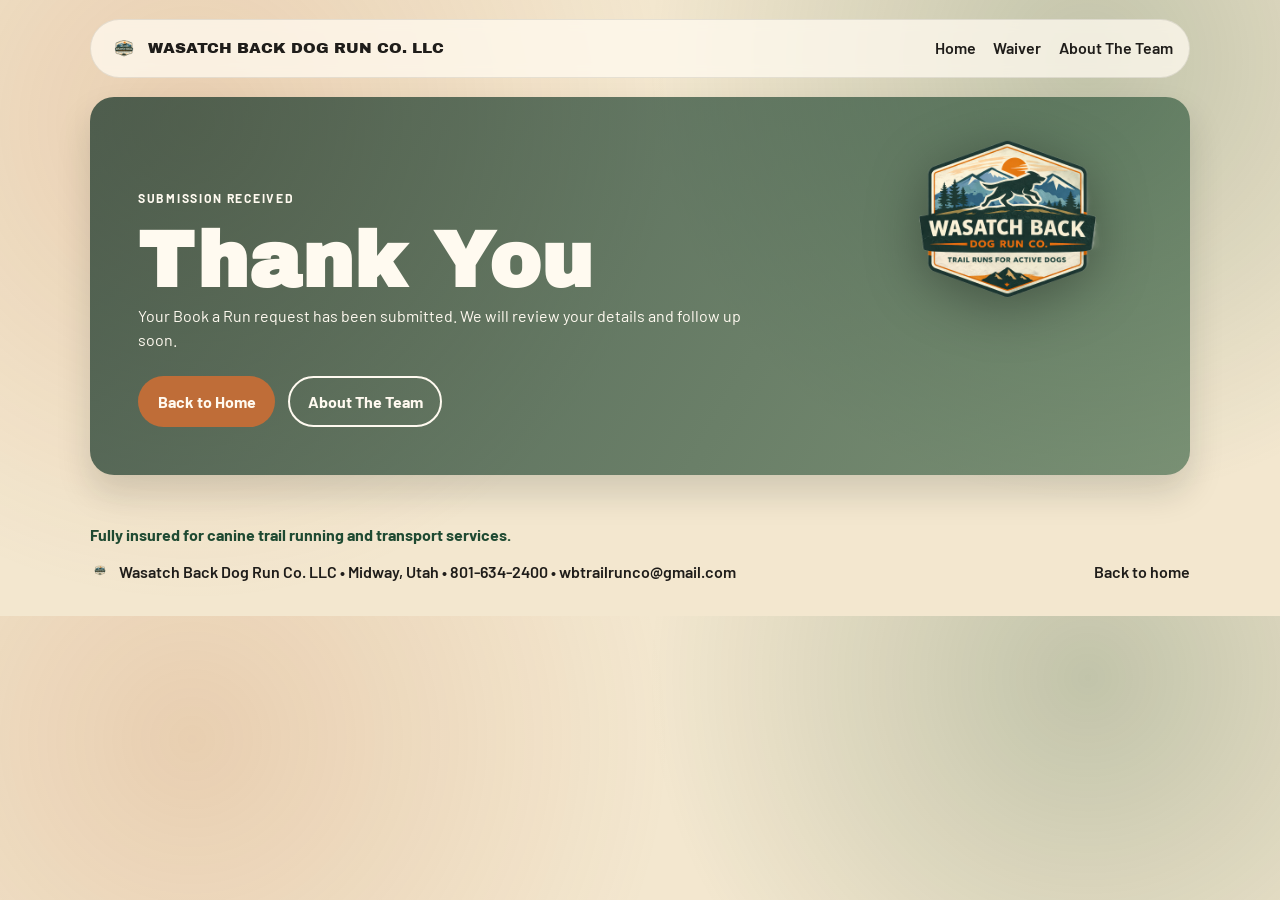
==== wasatch-back-dog-run-co-deploy/thank-you.html @ f122b437 "first test" ====
<!DOCTYPE html>
<html lang="en">
  <head>
    <meta charset="UTF-8" />
    <meta name="viewport" content="width=device-width, initial-scale=1.0" />
    <title>Thank You | Wasatch Back Dog Run Co. LLC</title>
    <meta
      name="description"
      content="Thanks for submitting your Book a Run request to Wasatch Back Dog Run Co. LLC"
    />
    <link rel="preconnect" href="https://fonts.googleapis.com" />
    <link rel="preconnect" href="https://fonts.gstatic.com" crossorigin />
    <link
      href="https://fonts.googleapis.com/css2?family=Archivo+Black&family=Barlow:wght@400;500;600;700&display=swap"
      rel="stylesheet"
    />
    <link rel="stylesheet" href="styles.css" />
  </head>
  <body>
    <header class="site-header" id="top">
      <div class="brand">
        <img src="images/Logo.png" alt="Wasatch Back Dog Run Co. LLC logo" />
        <span>Wasatch Back Dog Run Co. LLC</span>
      </div>
      <button class="menu-toggle" aria-expanded="false" aria-controls="main-nav">
        Menu
      </button>
      <nav id="main-nav" class="site-nav" aria-label="Primary navigation">
        <a href="index.html">Home</a>
        <a href="waiver.html">Waiver</a>
        <a href="about-human-runner.html">About The Team</a>
      </nav>
    </header>

    <main>
      <section class="inner-hero thank-you-hero">
        <img class="thank-you-hero-logo" src="images/Logo.png" alt="Wasatch Back Dog Run Co. LLC logo" />
        <div class="hero-content">
          <p class="eyebrow">Submission Received</p>
          <h1 class="thank-you-title">Thank You</h1>
          <p>
            Your Book a Run request has been submitted. We will review your details and follow up soon.
          </p>
          <div class="hero-actions">
            <a class="btn btn-solid" href="index.html">Back to Home</a>
            <a class="btn btn-outline" href="about-human-runner.html">About The Team</a>
          </div>
        </div>
      </section>
    </main>

    <footer class="site-footer">
      <p class="insured-note">Fully insured for canine trail running and transport services.</p>
      <p><img class="footer-logo" src="images/Logo.png" alt="Wasatch Back Dog Run Co. LLC logo" /> Wasatch Back Dog Run Co. LLC • Midway, Utah • 801-634-2400 • wbtrailrunco@gmail.com</p>
      <a href="index.html">Back to home</a>
    </footer>

    <script src="script.js"></script>
  </body>
</html>
---- wasatch-back-dog-run-co-deploy/styles.css ----
:root {
  --pine: #143126;
  --moss: #2d5a3b;
  --clay: #bf6d38;
  --sand: #f3e7cf;
  --snow: #fffaf0;
  --ink: #1f1d1a;
  --max: 1100px;
  --radius: 18px;
  --shadow: 0 18px 34px rgba(11, 24, 18, 0.15);
}

* {
  box-sizing: border-box;
}

body {
  margin: 0;
  font-family: "Barlow", sans-serif;
  color: var(--ink);
  background:
    radial-gradient(circle at 15% 20%, rgba(191, 109, 56, 0.2), transparent 40%),
    radial-gradient(circle at 85% 10%, rgba(45, 90, 59, 0.25), transparent 36%),
    var(--sand);
  line-height: 1.5;
}

h1,
h2,
h3 {
  font-family: "Archivo Black", sans-serif;
  letter-spacing: 0.02em;
  line-height: 1.1;
  margin: 0;
}

p,
ul {
  margin: 0;
}

a {
  color: inherit;
}

.site-header {
  width: min(var(--max), 92%);
  margin: 1.2rem auto;
  display: flex;
  align-items: center;
  justify-content: space-between;
  background: rgba(255, 250, 240, 0.76);
  border: 1px solid rgba(31, 29, 26, 0.1);
  border-radius: 999px;
  padding: 0.7rem 1rem;
  backdrop-filter: blur(6px);
  position: sticky;
  top: 0.5rem;
  z-index: 20;
}

.brand {
  display: flex;
  align-items: center;
  gap: 0.45rem;
  font-family: "Archivo Black", sans-serif;
  font-size: 0.95rem;
  text-transform: uppercase;
}

.brand img {
  width: 34px;
  height: 34px;
  object-fit: contain;
}

.brand span {
  line-height: 1;
}

.site-nav {
  display: flex;
  gap: 1.1rem;
  font-weight: 600;
}

.site-nav a {
  text-decoration: none;
}

.menu-toggle {
  display: none;
}

main {
  width: min(var(--max), 92%);
  margin: 0 auto 3rem;
}

.inner-hero {
  position: relative;
  min-height: 42vh;
  border-radius: 24px;
  padding: 3rem;
  display: grid;
  align-items: end;
  margin-top: 1rem;
  background:
    linear-gradient(120deg, rgba(20, 49, 38, 0.73), rgba(45, 90, 59, 0.61)),
    url("images/2nd Page.JPG") center / cover;
  color: var(--snow);
  box-shadow: var(--shadow);
}

.waiver-hero {
  background:
    linear-gradient(120deg, rgba(20, 49, 38, 0.73), rgba(45, 90, 59, 0.61)),
    url("images/IMG_1399.JPG") center / cover;
}

.payment-hero {
  background:
    linear-gradient(120deg, rgba(20, 49, 38, 0.73), rgba(45, 90, 59, 0.61)),
    url("images/Venmo Hero.JPG") center 64% / cover;
}

.thank-you-hero {
  background:
    linear-gradient(120deg, rgba(20, 49, 38, 0.73), rgba(45, 90, 59, 0.61)),
    url("images/Thankyou.JPG") center 48% / cover;
}

.thank-you-title {
  font-size: clamp(2.3rem, 7vw, 4.8rem);
}

.thank-you-hero-logo {
  position: absolute;
  top: 1rem;
  right: 1rem;
  width: clamp(220px, 26vw, 360px);
  height: auto;
  object-fit: contain;
  filter: drop-shadow(0 10px 28px rgba(0, 0, 0, 0.35));
}

.payment-hero-logo {
  position: absolute;
  top: 1rem;
  right: 1rem;
  width: clamp(130px, 18vw, 240px);
  height: auto;
  object-fit: contain;
  filter: drop-shadow(0 10px 28px rgba(0, 0, 0, 0.35));
}

.inner-hero-logo {
  position: absolute;
  top: 1rem;
  right: 1rem;
  width: clamp(190px, 24vw, 340px);
  height: auto;
  object-fit: contain;
  transform: none;
  filter: drop-shadow(0 10px 28px rgba(0, 0, 0, 0.35));
}

.waiver-hero-logo {
  position: absolute;
  top: 1rem;
  right: 1rem;
  width: clamp(190px, 24vw, 340px);
  height: auto;
  object-fit: contain;
  filter: drop-shadow(0 10px 28px rgba(0, 0, 0, 0.35));
}

.hero {
  position: relative;
  min-height: 70vh;
  border-radius: 0;
  padding: 3rem;
  display: grid;
  align-items: end;
  margin-top: 1rem;
  width: 100vw;
  margin-left: calc(50% - 50vw);
  margin-right: calc(50% - 50vw);
  background:
    linear-gradient(120deg, rgba(20, 49, 38, 0.70), rgba(45, 90, 59, 0.60)),
    url("images/wasatch-hero.jpg") center 82% / cover,
    url("https://images.unsplash.com/photo-1552053831-71594a27632d?auto=format&fit=crop&w=1700&q=80")
      center / cover;
  color: var(--snow);
  box-shadow: var(--shadow);
}

.hero-logo {
  position: absolute;
  top: 1.2rem;
  right: 0.4rem;
  width: clamp(360px, 45vw, 645px);
  height: auto;
  object-fit: contain;
  filter: drop-shadow(0 10px 28px rgba(0, 0, 0, 0.35));
}

.hero-content {
  max-width: 620px;
}

.eyebrow {
  text-transform: uppercase;
  letter-spacing: 0.14em;
  font-weight: 700;
  font-size: 0.76rem;
  margin-bottom: 0.8rem;
}

.hero h1 {
  font-size: clamp(2rem, 7vw, 4.1rem);
  margin-bottom: 1rem;
}

.hero p {
  font-size: 1.15rem;
  max-width: 55ch;
}

.hero-actions {
  margin-top: 1.5rem;
  display: flex;
  gap: 0.8rem;
  flex-wrap: wrap;
}

.btn {
  display: inline-flex;
  align-items: center;
  justify-content: center;
  border-radius: 999px;
  padding: 0.7rem 1.1rem;
  text-decoration: none;
  border: 2px solid transparent;
  font-weight: 700;
}

.btn-solid {
  background: var(--clay);
  color: var(--snow);
}

.btn-outline {
  border-color: var(--snow);
}

.highlights {
  margin: 1.2rem 0 3rem;
  display: grid;
  gap: 1rem;
  grid-template-columns: repeat(3, minmax(0, 1fr));
}

.highlights article {
  background: rgba(255, 250, 240, 0.85);
  border: 1px solid rgba(31, 29, 26, 0.12);
  border-radius: var(--radius);
  padding: 1.1rem;
}

.highlights h2 {
  font-size: 1.08rem;
  margin-bottom: 0.5rem;
}

.section {
  padding: 2.5rem 0;
}

.about {
  display: grid;
  gap: 1.4rem;
  grid-template-columns: 1.4fr 1fr;
  align-items: start;
}

.section h2 {
  font-size: clamp(1.5rem, 4vw, 2.5rem);
  margin-bottom: 0.9rem;
}

.section-text p + p {
  margin-top: 0.8rem;
}

.stats-card {
  border-radius: var(--radius);
  background: var(--pine);
  color: var(--snow);
  padding: 1.2rem;
  display: grid;
  gap: 0.6rem;
  box-shadow: var(--shadow);
}

.stats-card strong {
  font-size: 1.35rem;
  margin-right: 0.4rem;
}

.service-grid {
  display: grid;
  grid-template-columns: repeat(3, minmax(0, 1fr));
  gap: 1rem;
}

.card {
  background: rgba(255, 250, 240, 0.9);
  border: 1px solid rgba(31, 29, 26, 0.12);
  border-radius: var(--radius);
  padding: 1.2rem;
}

.card.featured {
  background: linear-gradient(160deg, #2f6b46, #1f4a32);
  color: var(--snow);
  transform: translateY(-8px);
}

.services .card.featured {
  transform: none;
}

.services-note {
  display: grid;
  gap: 0.15rem;
  margin-bottom: 0.7rem;
}

.card h3 {
  font-size: 1.12rem;
  margin-bottom: 0.55rem;
}

.addon-list {
  margin-top: 1rem;
}

.addon-list p + p {
  margin-top: 0.45rem;
}

.price {
  margin-top: 0.8rem;
  font-weight: 700;
}

.safety ul {
  padding-left: 1.2rem;
  margin-top: 1rem;
}

.safety li + li {
  margin-top: 0.55rem;
}

.fit-grid {
  margin-top: 1rem;
  display: grid;
  grid-template-columns: repeat(2, minmax(0, 1fr));
  gap: 1rem;
}

.fit-card {
  border-radius: var(--radius);
  padding: 1.1rem;
  border: 1px solid rgba(31, 29, 26, 0.16);
  background: rgba(255, 250, 240, 0.85);
}

.fit-card h3 {
  font-size: 1.06rem;
  margin-bottom: 0.6rem;
}

.fit-card ul {
  padding-left: 1.1rem;
}

.fit-card li + li {
  margin-top: 0.45rem;
}

.fit-yes {
  border-left: 5px solid #2d5a3b;
}

.fit-no {
  border-left: 5px solid #bf6d38;
}

.benefits-card {
  margin-top: 1rem;
  border-radius: var(--radius);
  border: 1px solid rgba(31, 29, 26, 0.16);
  background: rgba(255, 250, 240, 0.88);
  padding: 1.1rem;
}

.benefits-card ul {
  margin: 0;
  padding-left: 1.2rem;
}

.benefits-card li + li {
  margin-top: 0.5rem;
}

.story-grid {
  margin-top: 1rem;
  display: grid;
  grid-template-columns: repeat(2, minmax(0, 1fr));
  gap: 1rem;
}

.story-card {
  border-radius: var(--radius);
  border: 1px solid rgba(31, 29, 26, 0.15);
  background: rgba(255, 250, 240, 0.88);
  padding: 1.1rem;
}

.story-card h3 {
  font-size: 1.03rem;
  margin-bottom: 0.5rem;
}

.gallery-grid {
  margin-top: 1rem;
  display: grid;
  grid-template-columns: repeat(3, minmax(0, 1fr));
  gap: 1rem;
}

.gallery-item {
  margin: 0;
  border-radius: var(--radius);
  overflow: hidden;
  box-shadow: var(--shadow);
  aspect-ratio: 4 / 3;
}

.gallery-item img {
  width: 100%;
  height: 100%;
  object-fit: cover;
  display: block;
}

.gallery-item.img-5510 img {
  object-position: center bottom;
}

.gallery-item.battle img {
  object-position: center bottom;
}

.gallery-item.two-boys img {
  object-position: center 60%;
}

.partners-layout {
  margin-top: 1rem;
  display: grid;
  grid-template-columns: 1fr 1fr;
  gap: 1rem;
  align-items: start;
}

.partners-photo {
  margin: 0;
  border-radius: var(--radius);
  overflow: hidden;
  box-shadow: var(--shadow);
}

.partners-photo img {
  width: 100%;
  height: auto;
  object-fit: contain;
  display: block;
}

.partners-text {
  border-radius: var(--radius);
  border: 1px solid rgba(31, 29, 26, 0.16);
  background: rgba(255, 250, 240, 0.9);
  padding: 1.1rem;
}

.partners-text p + p {
  margin-top: 0.8rem;
}

.book {
  border-radius: 24px;
  padding: 2rem;
  background: rgba(20, 49, 38, 0.08);
}

.book-actions {
  margin-top: 0.4rem;
}

.book .btn-outline {
  border-color: var(--pine);
}

.booking-note {
  margin-top: 0.4rem;
  font-weight: 700;
  color: #1f4a32;
}

.booking-form {
  margin-top: 1rem;
  display: grid;
  gap: 0.45rem 0.38rem;
  grid-template-columns: minmax(0, 1.95fr) minmax(220px, 0.35fr);
  align-items: start;
}

.booking-form label {
  display: grid;
  gap: 0.35rem;
  font-weight: 600;
}

.booking-form .name-field {
  grid-column: 1 / 2;
  grid-row: 1;
}

.booking-form .email-field {
  grid-column: 2 / 3;
  grid-row: 1;
}

.booking-form .pickup-address-field {
  grid-column: 1 / -1;
}

.booking-form .pickup-city-field {
  grid-column: 1 / 2;
}

.day-picks {
  margin: 0;
  padding: 0;
  border: 0;
  background: transparent;
  display: grid;
  gap: 0.35rem;
  grid-column: 1 / -1;
}

.booking-form .day-picks {
  grid-column: 1 / -1;
  align-self: start;
}

.booking-form .service-field {
  grid-column: 1 / -1;
  align-self: start;
}

.booking-form .add-on-field {
  grid-column: 1 / 2;
  align-self: start;
}

.booking-form .tip-field {
  grid-column: 1 / 2;
  align-self: start;
}

.add-on-field {
  border: 0;
  background: transparent;
  padding: 0;
}

.add-on-field legend {
  padding: 0;
  margin: 0 0 0.35rem 0;
  background: transparent;
  border-radius: 0;
  line-height: 1.2;
  color: var(--ink);
  font-weight: 600;
}

.add-on-field .add-on-options {
  display: grid;
  grid-template-columns: repeat(2, minmax(0, 1fr));
  gap: 0.2rem 0.45rem;
  border: 1px solid rgba(31, 29, 26, 0.25);
  border-radius: 10px;
  background: #fffcf5;
  padding: 0.4rem 0.5rem;
}

.add-on-field .check-item {
  border: 0;
  border-radius: 0;
  background: transparent;
  padding: 0;
  align-items: center;
  line-height: 1.05;
  font-size: 0.88rem;
  white-space: nowrap;
}

.day-picks legend {
  font-weight: 600;
  padding: 0;
}

.day-options {
  display: flex;
  flex-wrap: wrap;
  gap: 0.32rem 0.5rem;
}

.check-item {
  display: flex;
  align-items: center;
  gap: 0.35rem;
  font-weight: 600;
  font-size: 0.92rem;
  line-height: 1;
}

.check-item input {
  width: 0.92rem;
  height: 0.92rem;
  margin: 0;
}

.check-item.disabled-day {
  opacity: 0.45;
}

.form-help {
  font-size: 0.86rem;
  font-weight: 500;
  color: rgba(31, 29, 26, 0.78);
}

.cost-window {
  grid-column: 2 / 3;
  border: 1px solid rgba(31, 29, 26, 0.25);
  border-radius: 10px;
  padding: 0.75rem 0.85rem;
  background: #fffcf5;
  width: min(100%, 255px);
  min-height: 150px;
  justify-self: end;
  align-self: end;
  display: grid;
  place-content: center;
  justify-items: center;
  text-align: center;
}

.cost-window p {
  margin: 0;
  font-size: 1.68rem;
  font-weight: 700;
}

.cost-amount {
  margin-top: 0.2rem;
  font-family: "Archivo Black", sans-serif;
  font-size: 2.95rem;
  color: var(--pine);
}

.pay-now-btn {
  margin-top: 0.55rem;
  width: 100%;
}

.booking-form button {
  grid-column: 1 / -1;
}

.booking-form .preferred-days-field {
  grid-column: 1 / 2;
  margin-top: -0.2rem;
}

.preferred-days-field .day-options {
  border: 1px solid rgba(31, 29, 26, 0.25);
  border-radius: 10px;
  background: #fffcf5;
  padding: 0.55rem;
}

.preferred-days-field .check-item {
  border: 1px solid rgba(31, 29, 26, 0.14);
  border-radius: 8px;
  background: #fffcf5;
  padding: 0.35rem 0.45rem;
}

.booking-form .notes-field {
  grid-column: 1 / 2;
  align-self: start;
  margin-top: -0.15rem;
}

.booking-form .notes-field textarea {
  min-height: 190px;
  resize: vertical;
}

input,
select,
textarea {
  border: 1px solid rgba(31, 29, 26, 0.25);
  border-radius: 10px;
  padding: 0.7rem;
  font: inherit;
  background: #fffcf5;
}

input:focus,
select:focus,
textarea:focus {
  outline: 2px solid rgba(191, 109, 56, 0.35);
  border-color: var(--clay);
}

.site-footer {
  width: min(var(--max), 92%);
  margin: 0 auto 2rem;
  display: flex;
  justify-content: space-between;
  gap: 0.8rem;
  font-weight: 600;
  flex-wrap: wrap;
}

.site-footer a {
  text-decoration: none;
}

.footer-logo {
  width: 20px;
  height: 20px;
  object-fit: contain;
  vertical-align: text-bottom;
  margin-right: 0.35rem;
}

.insured-note {
  width: 100%;
  margin: 0;
  color: #1f4a32;
  font-weight: 700;
}

.waiver-card {
  margin-top: 1rem;
  border-radius: var(--radius);
  border: 1px solid rgba(31, 29, 26, 0.14);
  background: rgba(255, 250, 240, 0.88);
  padding: 1.1rem;
}

.waiver-list {
  margin-bottom: 0.8rem;
  padding-left: 1.2rem;
}

.waiver-list li + li {
  margin-top: 0.45rem;
}

.waiver-form {
  margin-top: 1rem;
  display: grid;
  gap: 0.75rem;
}

.waiver-form h3 {
  font-size: 1.08rem;
}

.waiver-grid {
  display: grid;
  gap: 0.85rem;
  grid-template-columns: repeat(2, minmax(0, 1fr));
}

.waiver-form label {
  display: grid;
  gap: 0.35rem;
  font-weight: 600;
}

.waiver-definitions {
  margin: 0.25rem 0 0.5rem;
  padding-left: 1.2rem;
}

.waiver-definitions li + li {
  margin-top: 0.45rem;
}

.waiver-definitions p {
  margin: 0.2rem 0 0;
  font-weight: 500;
  line-height: 1.35;
}

.payment-grid {
  margin-top: 1rem;
  display: grid;
  grid-template-columns: repeat(2, minmax(0, 1fr));
  gap: 1rem;
}

.payment-card {
  border-radius: var(--radius);
  border: 1px solid rgba(31, 29, 26, 0.15);
  background: rgba(255, 250, 240, 0.9);
  padding: 1rem;
}

.payment-link-card {
  max-width: 300px;
}

.payment-qr {
  width: min(100%, 260px);
  height: auto;
  border-radius: 12px;
  border: 1px solid rgba(31, 29, 26, 0.2);
  display: block;
  margin-top: 0.4rem;
}

.qr-wrap.missing .payment-qr {
  display: none;
}

.payment-alt {
  margin-top: 1rem;
}

.payment-banner {
  position: relative;
  border-radius: 24px;
  padding: 2.2rem;
  color: var(--snow);
  background:
    linear-gradient(120deg, rgba(20, 49, 38, 0.71), rgba(45, 90, 59, 0.59)),
    url("images/Venmo Hero.JPG") center 64% / cover;
  box-shadow: var(--shadow);
}

.payment-banner-logo {
  position: absolute;
  top: 0.9rem;
  right: 0.9rem;
  width: clamp(160px, 22vw, 300px);
  height: auto;
  object-fit: contain;
  filter: drop-shadow(0 10px 28px rgba(0, 0, 0, 0.35));
}

.payment-banner h1 {
  font-size: clamp(1.9rem, 5vw, 3.2rem);
  margin: 0.4rem 0 0.6rem;
}

.payment-panel {
  margin-top: 1rem;
  display: grid;
  grid-template-columns: 1.2fr 0.8fr;
  gap: 1rem;
}

.payment-copy,
.payment-qr-card {
  border-radius: var(--radius);
  border: 1px solid rgba(31, 29, 26, 0.15);
  background: rgba(255, 250, 240, 0.92);
  padding: 1rem;
}

.payment-required {
  font-weight: 700;
  color: #1f4a32;
  margin-bottom: 0.8rem;
}

.reveal {
  opacity: 0;
  transform: translateY(18px);
  transition: opacity 500ms ease, transform 500ms ease;
}

.reveal.visible {
  opacity: 1;
  transform: translateY(0);
}

@media (max-width: 860px) {
  .highlights,
  .about,
  .service-grid,
  .booking-form,
  .fit-grid,
  .story-grid {
    grid-template-columns: 1fr;
  }

  .payment-grid {
    grid-template-columns: 1fr;
  }

  .payment-panel {
    grid-template-columns: 1fr;
  }

  .payment-banner {
    padding: 1.7rem 1.2rem;
  }

  .payment-banner-logo {
    width: 100px;
    top: 0.65rem;
    right: 0.65rem;
  }

  .gallery-grid {
    grid-template-columns: 1fr;
  }

  .gallery-item {
    aspect-ratio: 5 / 4;
  }

  .waiver-grid {
    grid-template-columns: 1fr;
  }

  .cost-window {
    grid-column: 1 / -1;
    justify-self: start;
    max-width: 240px;
  }

  .booking-form .day-picks {
    grid-column: 1 / -1;
  }

  .booking-form .add-on-field {
    grid-column: 1 / -1;
  }

  .add-on-field .add-on-options {
    grid-template-columns: 1fr;
  }

  .booking-form .pickup-city-field {
    grid-column: 1 / -1;
  }

  .booking-form .notes-field {
    grid-column: 1 / -1;
  }

  .booking-form .notes-field textarea {
    min-height: 120px;
  }

  .partners-layout {
    grid-template-columns: 1fr;
  }

  .card.featured {
    transform: none;
  }

  .hero {
    padding: 2rem 1.2rem;
    min-height: 58vh;
  }

  .hero-logo {
    width: 180px;
    top: 0.8rem;
    right: 0.8rem;
  }

  .inner-hero-logo {
    width: 150px;
    top: 0.7rem;
    right: 0.7rem;
    transform: none;
  }

  .waiver-hero-logo {
    width: 150px;
    top: 0.7rem;
    right: 0.7rem;
  }

  .payment-hero-logo {
    width: 120px;
    top: 0.7rem;
    right: 0.7rem;
  }

  .thank-you-hero-logo {
    width: 150px;
    top: 0.7rem;
    right: 0.7rem;
  }

  .site-nav {
    position: absolute;
    top: calc(100% + 0.5rem);
    right: 0;
    background: #fffaf0;
    border: 1px solid rgba(31, 29, 26, 0.15);
    border-radius: 12px;
    padding: 0.7rem;
    display: none;
    flex-direction: column;
    min-width: 170px;
  }

  .site-nav.open {
    display: flex;
  }

  .menu-toggle {
    display: inline-block;
    border: 1px solid rgba(31, 29, 26, 0.25);
    border-radius: 999px;
    background: transparent;
    padding: 0.38rem 0.8rem;
    font: inherit;
    font-weight: 600;
  }
}
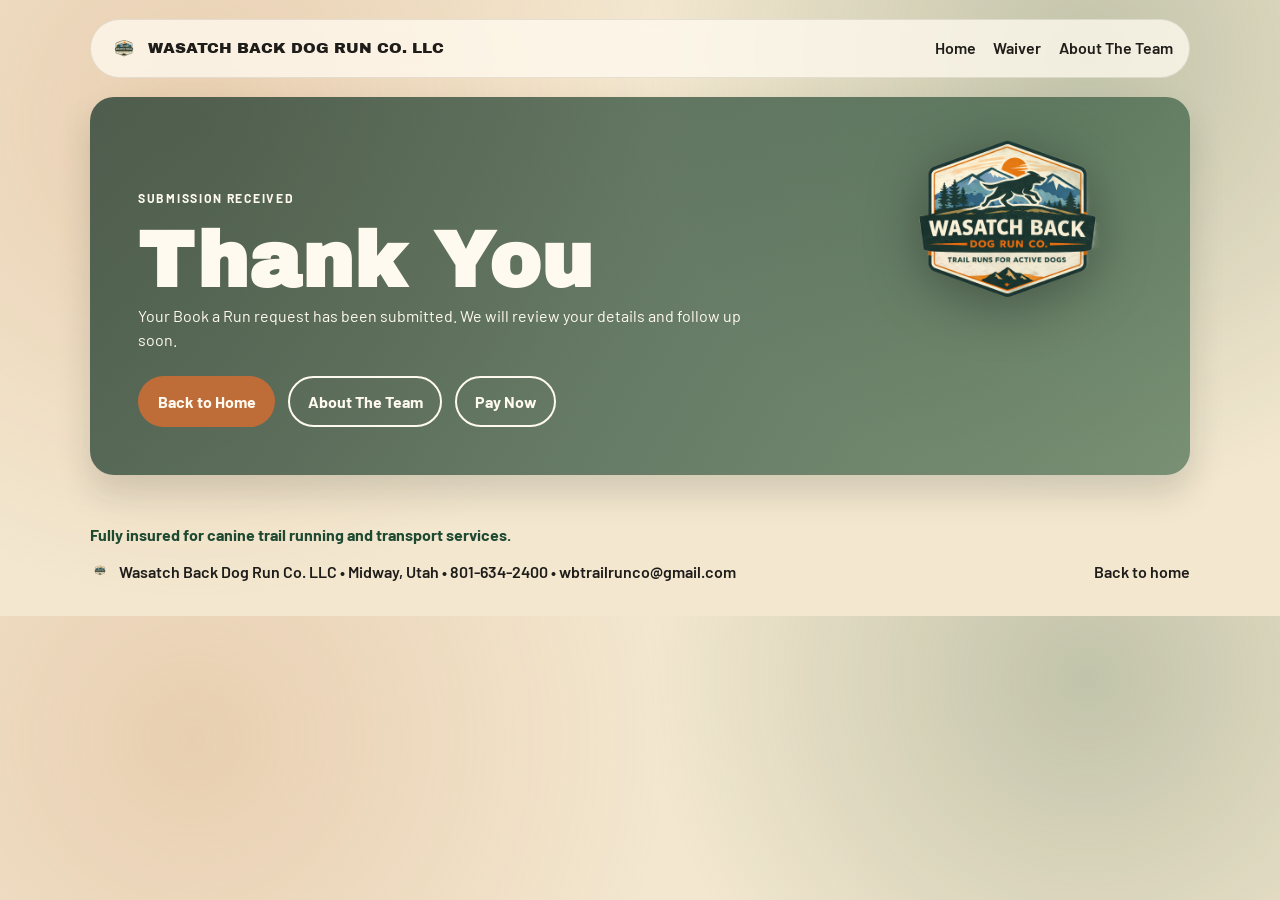
==== commit 543942a9: "Updating index, waiver, and thank-you pages." ====
--- a/wasatch-back-dog-run-co-deploy/thank-you.html
+++ b/wasatch-back-dog-run-co-deploy/thank-you.html
@@ -44,6 +44,7 @@
           <div class="hero-actions">
             <a class="btn btn-solid" href="index.html">Back to Home</a>
             <a class="btn btn-outline" href="about-human-runner.html">About The Team</a>
+            <a class="btn btn-outline" href="payment.html">Pay Now</a>
           </div>
         </div>
       </section>
